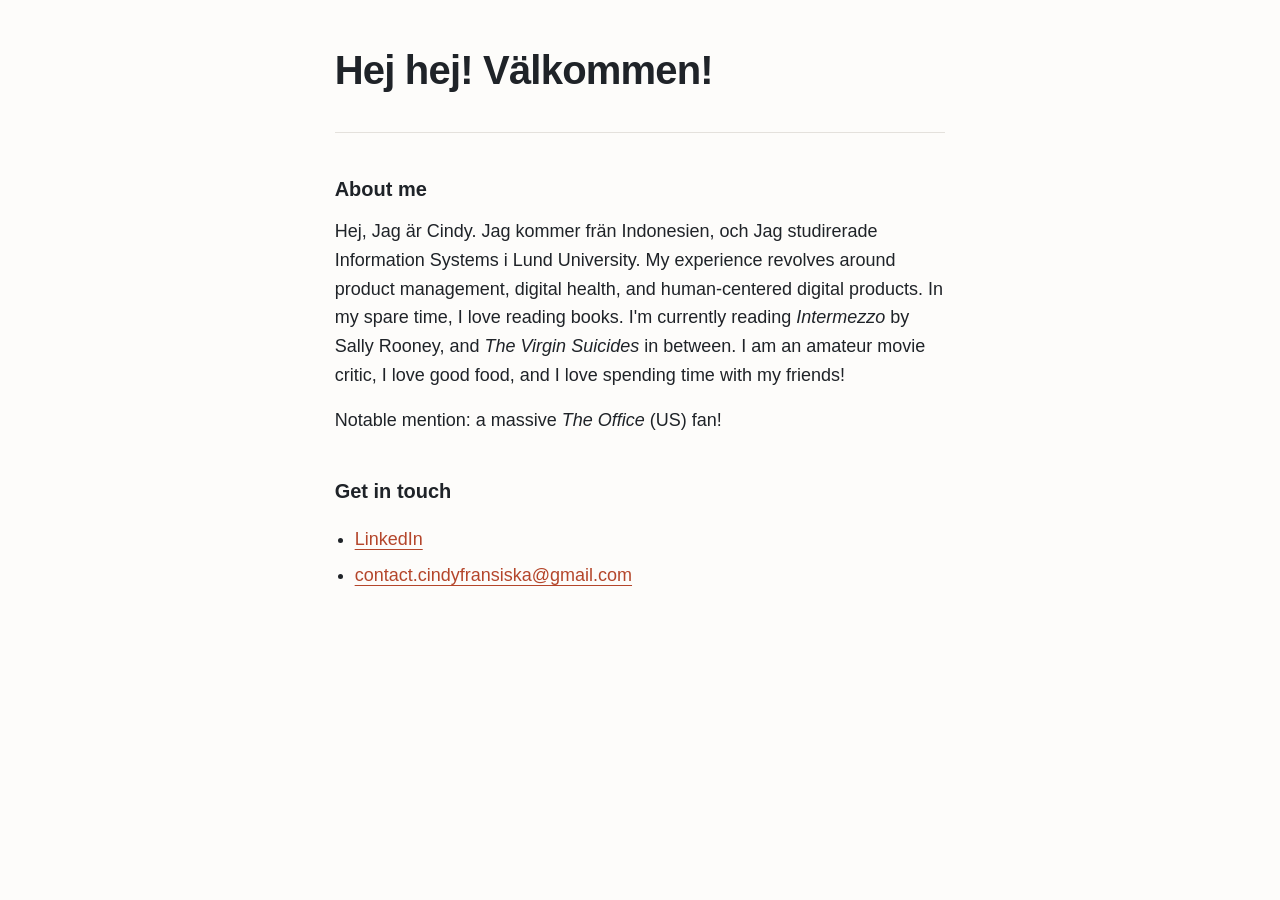
==== index.html @ f44a4b02 "v1: homepage and styling" ====
<!DOCTYPE html>
<!-- Tells the browser: "this is a modern HTML document." Always the first line. -->

<html lang="en">
<!-- The <html> element wraps everything. lang="en" says the page is in English,
     which helps screen readers pronounce words correctly and helps search engines. -->

  <head>
    <!-- The <head> holds information ABOUT the page. Nothing in here shows up
         on the page itself. -->

    <meta charset="UTF-8">
    <!-- Character encoding: lets the page show any letter or symbol correctly
         (é, ö, emoji, and so on). -->

    <meta name="viewport" content="width=device-width, initial-scale=1.0">
    <!-- Makes the page fit phone screens properly instead of showing a tiny
         zoomed-out desktop version. -->

    <title>Cindy | Portfolio</title>
    <!-- The text shown in the browser tab and in search results. -->

    <meta name="description" content="Cindy: product management, digital health, and human-centered digital products.">
    <!-- A short summary that search engines may show under your link. -->

    <link rel="stylesheet" href="style.css">
    <!-- Loads the CSS file. href="style.css" means "a file called style.css
         in the same folder as this page." -->
  </head>

  <body>
    <!-- The <body> holds everything visible on the page. -->

    <header>
      <!-- <header> marks the introductory part of the page. -->

      <h1>Hej hej! Välkommen!</h1>
      <!-- <h1> is the main heading. Use exactly one per page: it says what
           the page is about. -->

      <p></p>
      <!-- <p> is a paragraph. This one is your one-line intro. -->
    </header>

    <main>
      <!-- <main> holds the main content of the page. Only one per page. -->

      <section>
        <!-- A <section> groups related content, usually with its own heading. -->

        <h2>About me</h2>
        <!-- <h2> is a subheading, one level below <h1>. Headings go
             h1 → h2 → h3 like an outline. Don't skip levels. -->

        <p>
          Hej, Jag är Cindy. Jag kommer frän Indonesien, och Jag studirerade Information Systems i Lund University.
          My experience revolves around product management, digital health,
          and human-centered digital products. In my spare time, I love reading
          books. I'm currently reading <cite>Intermezzo</cite> by Sally Rooney,
          and <cite>The Virgin Suicides</cite> in between. I am an amateur movie
          critic, I love good food, and I love spending time with my friends!
        </p>
        <!-- <cite> marks the title of a creative work (a book, film, show).
             Browsers show it in italics by default. -->

        <p>Notable mention: a massive <cite>The Office</cite> (US) fan!</p>
      </section>

      <section>
        <h2>Get in touch</h2>

        <ul>
          <!-- <ul> is an "unordered list" (bullet points). Each <li> is
               one list item. -->

          <li>
            <a href="https://www.linkedin.com/in/cindyfransiska" target="_blank" rel="noopener noreferrer">LinkedIn</a>
            <!-- <a> is a link ("anchor").
                 href   = where the link goes.
                 target="_blank" = open in a new tab.
                 rel="noopener noreferrer" = a safety setting that goes with
                 target="_blank" and stops the new tab from controlling yours. -->
          </li>

          <li>
            <a href="mailto:contact.cindyfransiska@gmail.com">contact.cindyfransiska@gmail.com</a>
            <!-- A link that starts with "mailto:" opens the visitor's email
                 app with your address already filled in. -->
          </li>
        </ul>
      </section>
    </main>

  </body>
</html>
---- style.css ----
/* ==========================================================
   style.css: the look of the site.
   CSS comments look like this. The browser ignores them.
   ========================================================== */


/* ---------- 1. Variables (custom properties) ----------
   ":root" means "the whole page". Values defined here can be
   reused anywhere with var(--name). Change a color once here
   and it updates everywhere it's used. */
:root {
  --text: #1f2328;        /* main text: near-black, softer than pure #000 */
  --muted: #59636e;       /* secondary text, e.g. the intro line */
  --background: #fdfcfa;  /* a warm off-white */
  --accent: #b4462b;      /* link color: a terracotta red */
  --line: #e4e1dc;        /* subtle divider lines */
}


/* ---------- 2. A small reset ----------
   "*" selects every element. By default, width does NOT include
   padding and border, which makes sizes confusing. "border-box"
   makes width mean the whole box, which is far more intuitive. */
* {
  box-sizing: border-box;
}


/* ---------- 3. The page itself ---------- */
body {
  /* A "font stack": the browser uses the first font it has.
     These are fonts already built into Mac, Windows, Android, etc.,
     so nothing has to download, and each device gets a clean font. */
  font-family: -apple-system, BlinkMacSystemFont, "Segoe UI", Roboto,
               Helvetica, Arial, sans-serif;

  font-size: 1.125rem;   /* 18px: slightly bigger than default, easier to read */
  line-height: 1.6;      /* space between lines: 1.6 × the font size.
                            No unit = it scales with the text. */
  color: var(--text);
  background-color: var(--background);

  /* ===== LAYOUT: limit the width and center the content ===== */
  max-width: 65ch;       /* never wider than ~65 characters per line.
                            Long lines are tiring: your eye loses its place
                            jumping back to the start of the next line. */
  margin: 0 auto;        /* two values = top/bottom, then left/right.
                            "auto" on left and right splits the leftover space
                            equally, which centers the box. */

  /* Space inside the edges, so text never touches the screen edge
     (very important on phones). Values: top/bottom, then left/right. */
  padding: 3rem 1.25rem;
}


/* ---------- 4. Headings ---------- */
h1 {
  font-size: 2.5rem;
  line-height: 1.1;       /* big text needs tighter line spacing */
  margin: 0 0 0.5rem;     /* top, left/right, bottom: only space below */
  letter-spacing: -0.02em; /* pull letters slightly closer: looks crisper
                              at large sizes. "em" = relative to this
                              element's own font size. */
}

h2 {
  font-size: 1.25rem;
  margin: 2.5rem 0 0.75rem;   /* more space above than below, so the heading
                                 visually "belongs" to the text under it */
}


/* ---------- 5. Header area ----------
   "header p" is a DESCENDANT selector: only <p> elements
   inside <header>. Other paragraphs aren't affected. */
header p {
  font-size: 1.25rem;
  color: var(--muted);
  margin: 0;
}

header {
  padding-bottom: 2rem;
  border-bottom: 1px solid var(--line);   /* thickness, style, color */
}


/* ---------- 6. Paragraphs and lists ---------- */
p {
  margin: 0 0 1rem;     /* consistent space between paragraphs */
}

ul {
  padding-left: 1.25rem;  /* indent for the bullets */
}

li {
  margin-bottom: 0.5rem;
}


/* ---------- 7. Links ---------- */
a {
  color: var(--accent);
  text-decoration-thickness: 1px;
  text-underline-offset: 0.2em;   /* move the underline a little below the text */
}

/* ":hover" is a PSEUDO-CLASS: a state, not an element.
   This applies only while the mouse is over the link. */
a:hover {
  text-decoration-thickness: 2px;
}

/* ":focus-visible" = when someone reaches the link with the Tab key
   (keyboard users). Always keep a visible focus style for accessibility. */
a:focus-visible {
  outline: 2px solid var(--accent);
  outline-offset: 3px;
  border-radius: 2px;
}


/* ---------- 8. RESPONSIVE DESIGN: media queries ----------
   A media query says: "apply these rules ONLY IF a condition is true."
   Here the condition is: "the screen is 600px wide or less" (phones).
   Rules inside override the ones above, because CSS reads top to
   bottom and later rules win when they target the same thing. */
@media (max-width: 600px) {
  body {
    font-size: 1rem;        /* 16px on small screens */
    padding: 2rem 1rem;     /* less empty space around the edges */
  }

  h1 {
    font-size: 2rem;
  }
}
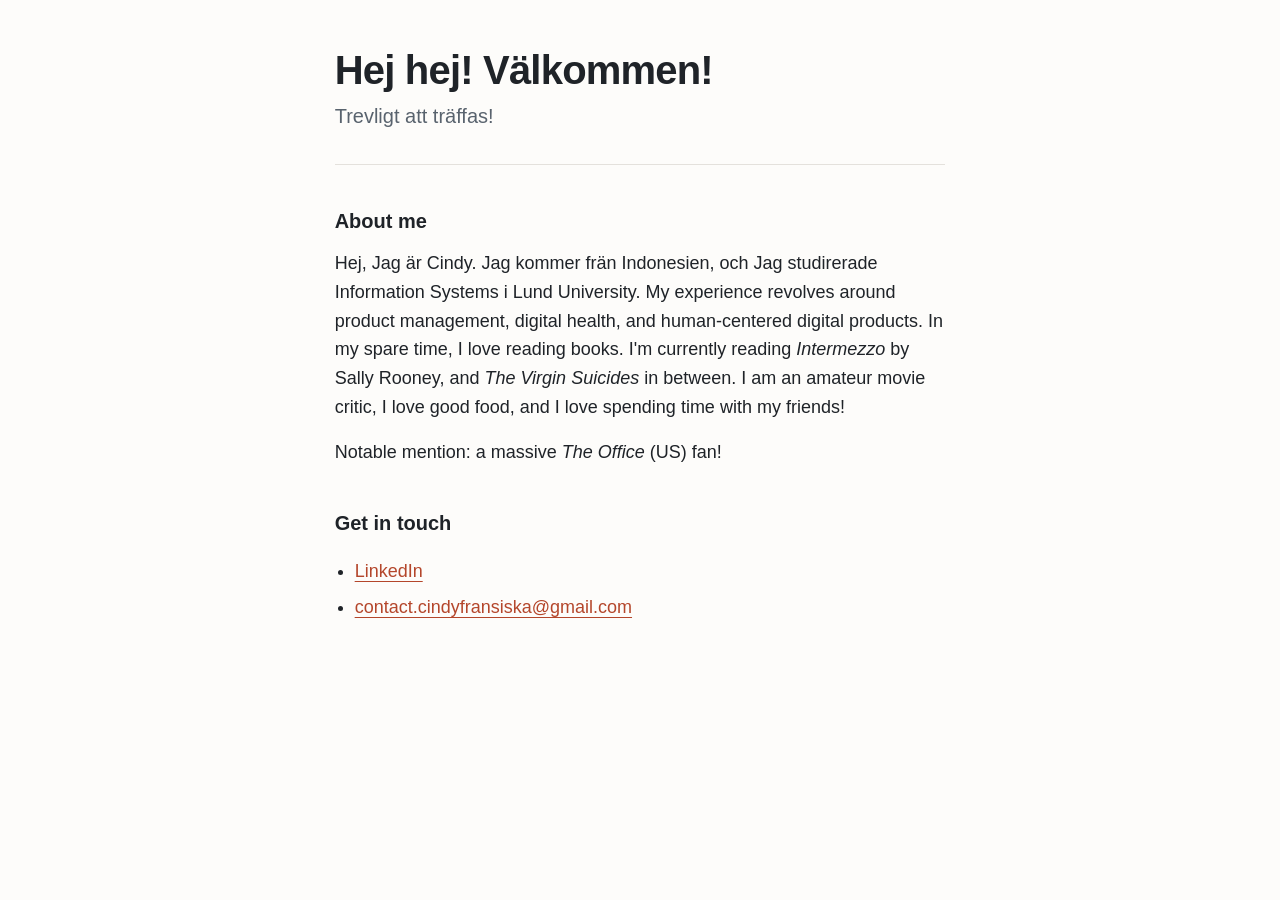
==== commit f6e4eac9: "Test update" ====
--- a/index.html
+++ b/index.html
@@ -38,7 +38,7 @@
       <!-- <h1> is the main heading. Use exactly one per page: it says what
            the page is about. -->
 
-      <p></p>
+      <p>Trevligt att träffas!</p>
       <!-- <p> is a paragraph. This one is your one-line intro. -->
     </header>
 
